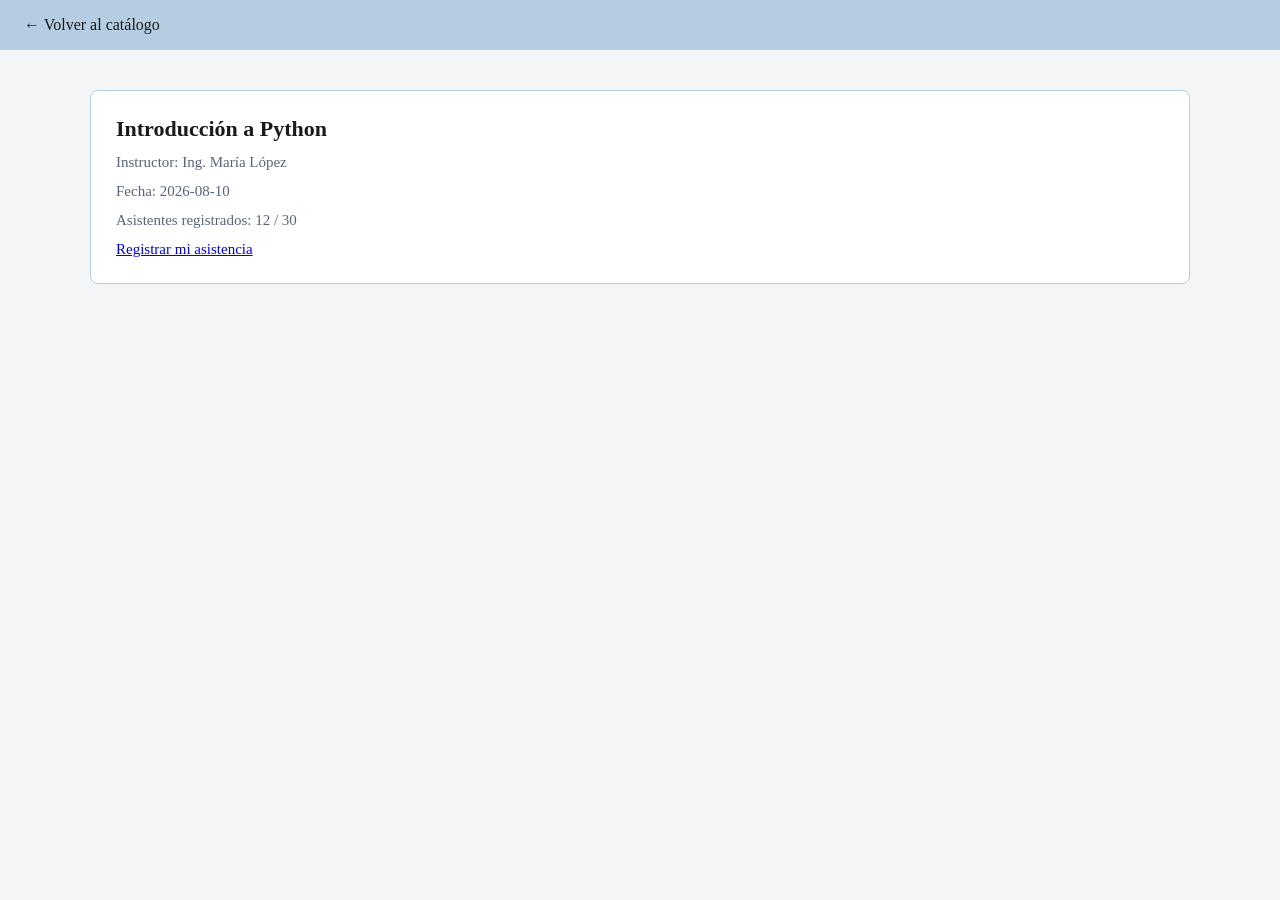
==== detalle.html @ 38bc9c8c "feat: agrege la primera parte del detalle" ====
<!DOCTYPE html>
<html lang="es">
<head>
  <meta charset="UTF-8">
  <meta name="viewport" content="width=device-width, initial-scale=1.0">
  <title>Detalle del Taller - CECyT 9</title>
  <link rel="stylesheet" href="./style.css">
</head>
<body>
  <header>
    <a href="./index.html">&larr; Volver al catálogo</a>
  </header>
  <main class="contenedor">
    <section class="info-taller">
      <article class="tarjeta">
        <h2>Introducción a Python</h2>
        <p>Instructor: Ing. María López</p>
        <p>Fecha: 2026-08-10</p>
        <p>Asistentes registrados: 12 / 30</p>
        <p><a href="./registro.html">Registrar mi asistencia</a></p>
      </article>
    </section>
---- style.css ----
/*ola este es una prueba de inteligencia de jose*/

/*agregar esto al head de su html para q sirva la fuente plis*/

/*<link rel="preconnect" href="https://fonts.googleapis.com">
<link rel="preconnect" href="https://fonts.gstatic.com" crossorigin>
<link href="https://fonts.googleapis.com/css2?family=Playfair+Display:ital,wght@0,400..900;1,400..900&display=swap" rel="stylesheet">*/

:root {
  --primary-color: #B6CDE1;
  --secondary-color: #ffffff;
  --bg-color: #f4f5f7;
  --text-main: #1a1a1a;
  --text-muted: #596579;
  --text-accent: #0875ed;
  --text-algo: #BEFAD3;
  --text-algo2: #CCCCCC;
}

.playfair-display-regular {
  font-family: "Playfair Display", serif;
  font-optical-sizing: auto;
  font-weight: 400;
  font-style: normal;
}

body {
  font-family: "Playfair Display", serif;
  font-optical-sizing: auto;
  font-weight: 400;
  font-style: normal;
  background-color: var(--bg-color);
  color: var(--text-main);
  margin: 0;
  padding: 0;
}

nav {
  background-color: var(--primary-color);
  padding: 20px 40px;
  display: flex;
  gap: 20px;
}

nav a {
  text-decoration: none;
  color: var(--secondary-color);
  font-size: 16px;
}


.contenedor {
  max-width: 1100px;
  margin: 40px auto;
  padding: 0 20px;
}

.contenedor h1 {
  font-size: 32px;
  margin-bottom: 10px;
}

.contenedor p {
  color: var(--text-muted);
  margin-bottom: 30px;
}


.talleres {
  display: grid;
  grid-template-columns: repeat(3, 1fr);
  gap: 20px;
}

.tarjeta {
  background-color: var(--secondary-color);
  border-radius: 8px;
  padding: 25px;
  text-decoration: none;
  color: inherit;
  border: 1px solid var(--primary-color);
  display: flex;
  flex-direction: column;
  gap: 12px;
}

.tarjeta h2 {
  font-size: 22px;
  margin: 0;
  color: var(--text-main);
}

.tarjeta p {
  font-size: 15px;
  color: var(--text-muted);
  margin: 0;
}




header {
  background-color: var(--primary-color);
  padding: 16px 24px;
}

header h1 {
  margin: 0;
  font-size: 18px;
}

header a {
  color: var(--text-main);
  text-decoration: none;
}

header a:hover {
  text-decoration: underline;
}

main:not(.contenedor) {
  max-width: 960px;
  margin: 40px auto;
  padding: 0 20px;
}

.formulario-registro {
  width: 100%;
  max-width: 400px;
}

.formulario-registro h1 {
  margin: 0 0 28px;
  font-size: 30px;
}

.formulario-registro label {
  display: block;
  margin: 0 0 8px;
  color: var(--text-muted);
}

.formulario-registro input {
  box-sizing: border-box;
  width: 100%;
  margin-bottom: 16px;
  padding: 12px 10px;
  border: 1px solid var(--text-algo2);
  border-radius: 5px;
  background-color: var(--secondary-color);
  color: var(--text-main);
  font: inherit;
}


.formulario-registro button {
  width: 100%;
  padding: 12px;
  border: 0;
  border-radius: 5px;
  background-color: var(--text-accent);
  color: var(--secondary-color);
  font: inherit;
  cursor: pointer;
}

.mensaje,
.mensaje-exito {
  max-width: 400px;
  margin: 28px 0 0;
  color: var(--text-algo);
  font-weight: 700;
}
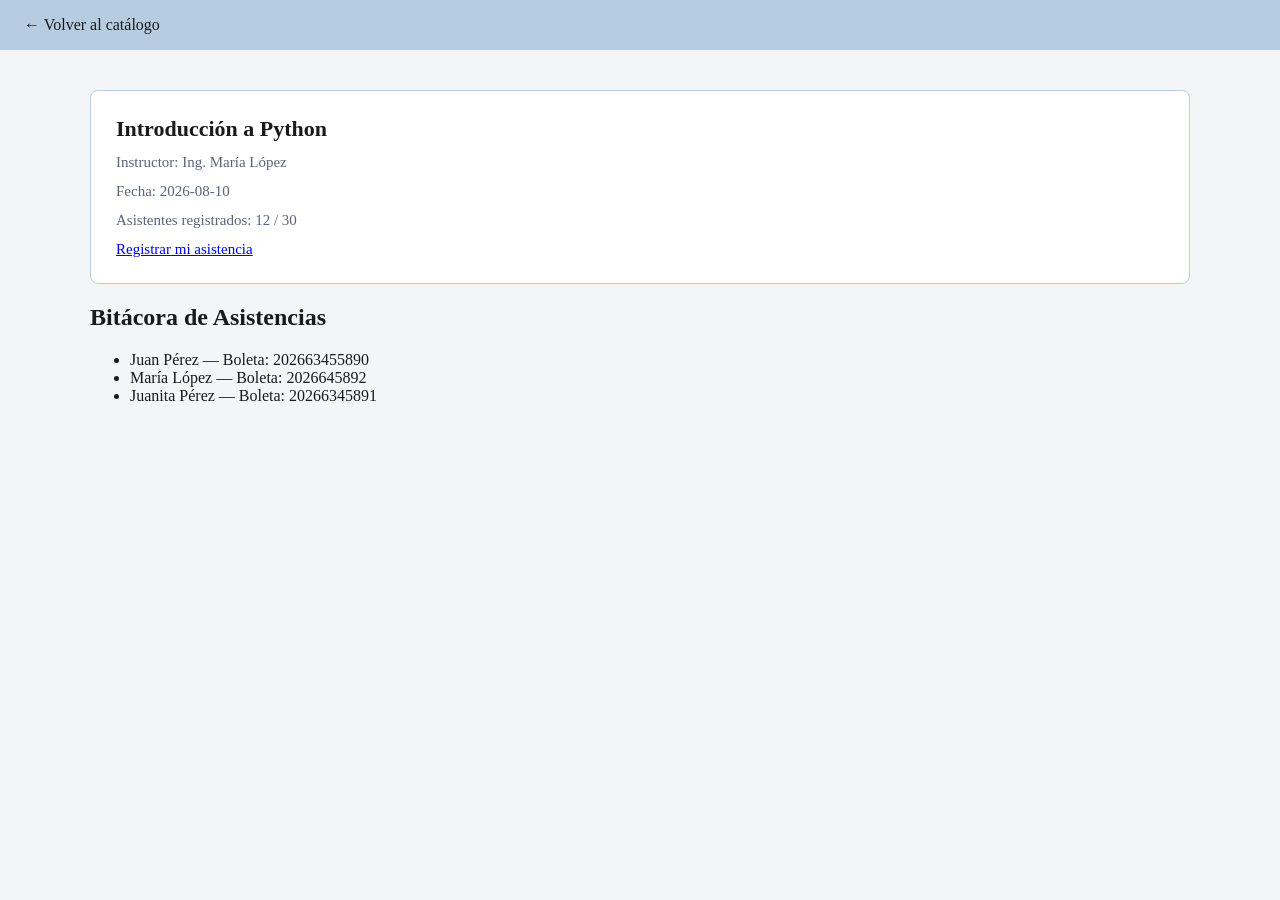
==== commit db2d8967: "feat: agrege la primera parte del detalle 2" ====
--- a/detalle.html
+++ b/detalle.html
@@ -19,4 +19,16 @@
         <p>Asistentes registrados: 12 / 30</p>
         <p><a href="./registro.html">Registrar mi asistencia</a></p>
       </article>
-    </section>+    </section>
+
+    <section class="bitacora">
+      <h2>Bitácora de Asistencias</h2>
+      <ul>
+        <li>Juan Pérez — Boleta: 202663455890</li>
+        <li>María López — Boleta: 2026645892</li>
+        <li>Juanita Pérez — Boleta: 20266345891</li>
+      </ul>
+    </section>
+  </main>
+</body>
+</html>
